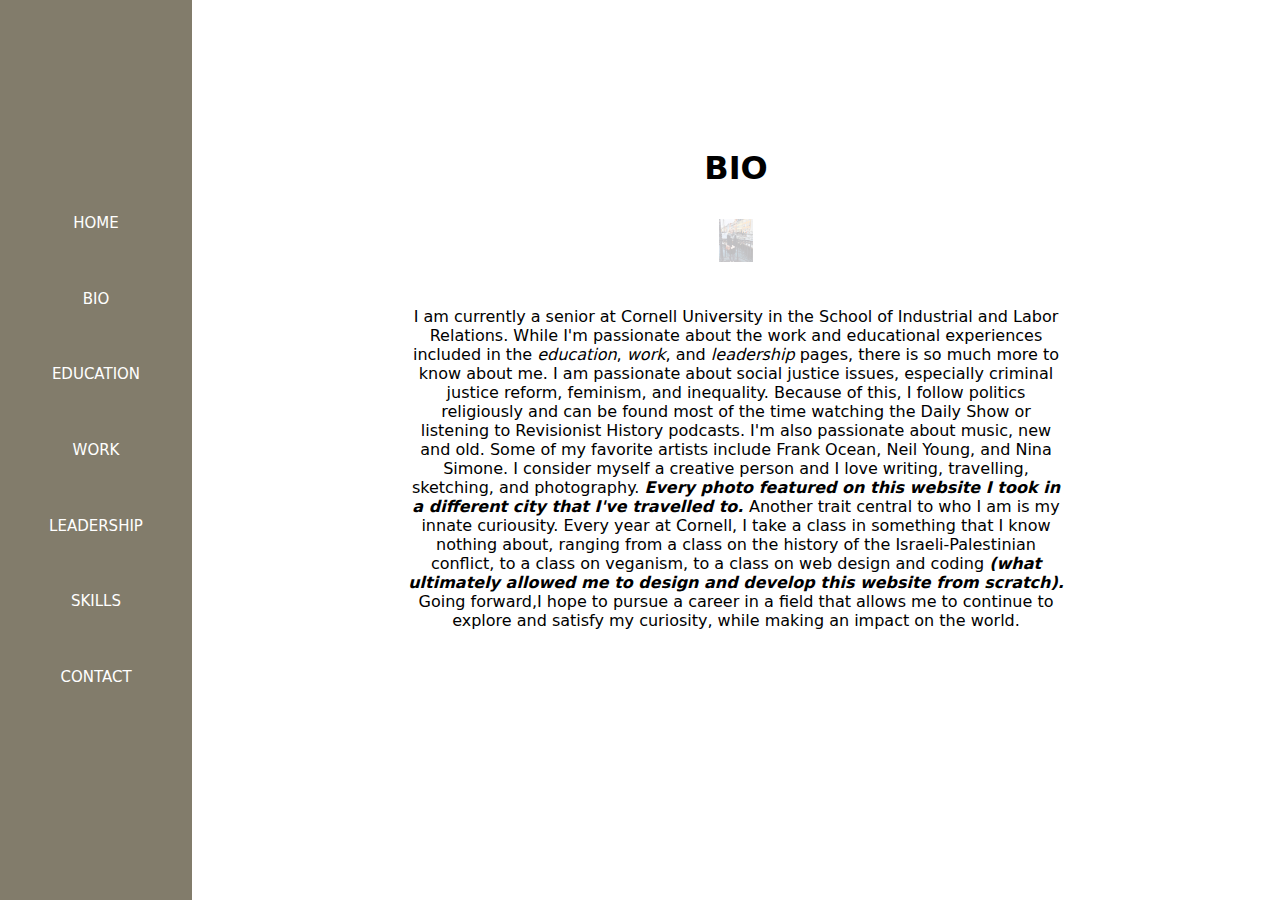
==== bio.html @ ac4cd532 "Add files via upload" ====
<!DOCTYPE html>
<html id=biopage>
<head>
  <meta charset="UTF-8">
  <title>bio</title>

  <link rel=stylesheet
    type=text/css
    href=style/all.css
    media=all />

</head>
<body>
  <h1>BIO</h1>


<nav>
    <ul>
    <li class="nav"><a class=navlink href="index.html">HOME</a></li>
    <li class="nav"><a class=navlink href="bio.html">BIO</a></li>
    <li class="nav"><a class=navlink href="education.html">EDUCATION</a></li>
    <li class="nav"><a class=navlink href="work.html">WORK</a></li>
    <li class="nav"><a class=navlink href="leadership.html">LEADERSHIP</a></li>
    <li class="nav"><a class=navlink href="skills.html">SKILLS</a></li>
    <li class="nav"><a class=navlink href="contact.html">CONTACT</a></li>
    </ul>
  </nav>


  <img id=biophoto src="images/me.jpg" alt="photo"/>
  <!-- Source: Hannah Redding -->
      <p>I am currently a senior at Cornell University in the School of Industrial and
    Labor Relations. While I'm passionate about the work and educational experiences
    included in the <a class="biolinks" href="education.html">
    education</a>, <a class="biolinks" href="work.html">work</a>,
    and <a class="biolinks" href="leadership.html">leadership</a> pages, there is so much more to know
    about me. I am passionate about social justice issues, especially criminal justice reform,
    feminism, and inequality. Because of this, I follow politics
    religiously and can be found most of the time watching the Daily Show or listening
    to Revisionist History podcasts. I'm also passionate about music, new and old.
    Some of my favorite artists include Frank Ocean,  Neil Young, and Nina Simone.
    I consider myself a creative person and I love writing, travelling, sketching,
    and photography. <span class="italicize">Every photo featured on this website I took in a different city that
    I've travelled to. </span> Another trait central to who I am is my innate curiousity.
    Every year at Cornell, I take a class in something that I know
    nothing about, ranging from a class on the history of the Israeli-Palestinian conflict,
    to a class on veganism, to a class on web design and coding <span class="italicize">
    (what ultimately allowed me to design and develop this website from scratch).</span>
    Going forward,I hope to pursue a career in a field that allows me to continue to explore and satisfy
    my curiosity, while making an impact on the world.</p>


</body>
</html>
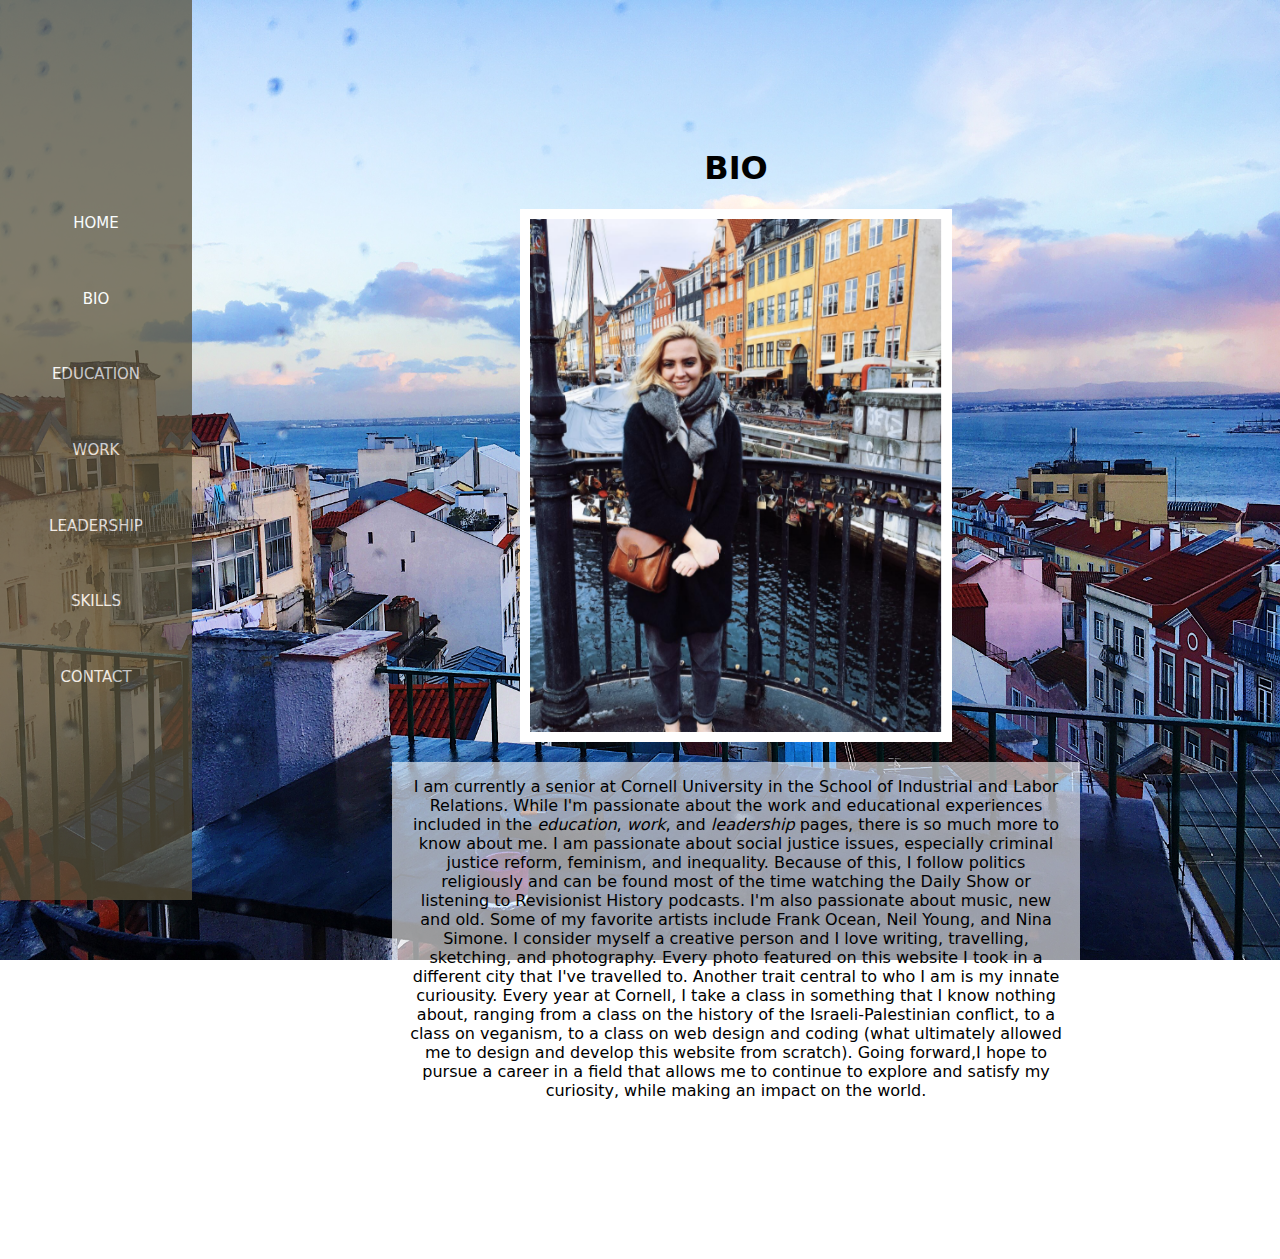
==== commit a546a5fd: "change" ====
--- a/bio.html
+++ b/bio.html
@@ -2,7 +2,7 @@
 <html id=biopage>
 <head>
   <meta charset="UTF-8">
-  <title>bio</title>
+  <title>Hannah Redding</title>
 
   <link rel=stylesheet
     type=text/css
@@ -27,26 +27,28 @@
   </nav>
 
 
-  <img id=biophoto src="images/me.jpg" alt="photo"/>
+  <img id=biophoto src="style/images/me.jpg" alt="photo"/>
   <!-- Source: Hannah Redding -->
       <p>I am currently a senior at Cornell University in the School of Industrial and
     Labor Relations. While I'm passionate about the work and educational experiences
     included in the <a class="biolinks" href="education.html">
     education</a>, <a class="biolinks" href="work.html">work</a>,
-    and <a class="biolinks" href="leadership.html">leadership</a> pages, there is so much more to know
+    and <a class="biolinks" href="leadership.html">leadership</a> pages, there
+    is so much more to know
     about me. I am passionate about social justice issues, especially criminal justice reform,
     feminism, and inequality. Because of this, I follow politics
     religiously and can be found most of the time watching the Daily Show or listening
     to Revisionist History podcasts. I'm also passionate about music, new and old.
     Some of my favorite artists include Frank Ocean,  Neil Young, and Nina Simone.
     I consider myself a creative person and I love writing, travelling, sketching,
-    and photography. <span class="italicize">Every photo featured on this website I took in a different city that
-    I've travelled to. </span> Another trait central to who I am is my innate curiousity.
+    and photography. Every photo featured on this website I took in a different city that
+    I've travelled to. Another trait central to who I am is my innate curiousity.
     Every year at Cornell, I take a class in something that I know
     nothing about, ranging from a class on the history of the Israeli-Palestinian conflict,
-    to a class on veganism, to a class on web design and coding <span class="italicize">
-    (what ultimately allowed me to design and develop this website from scratch).</span>
-    Going forward,I hope to pursue a career in a field that allows me to continue to explore and satisfy
+    to a class on veganism, to a class on web design and coding
+    (what ultimately allowed me to design and develop this website from scratch).
+    Going forward,I hope to pursue a career in a field that allows me to continue
+    to explore and satisfy
     my curiosity, while making an impact on the world.</p>
 
 
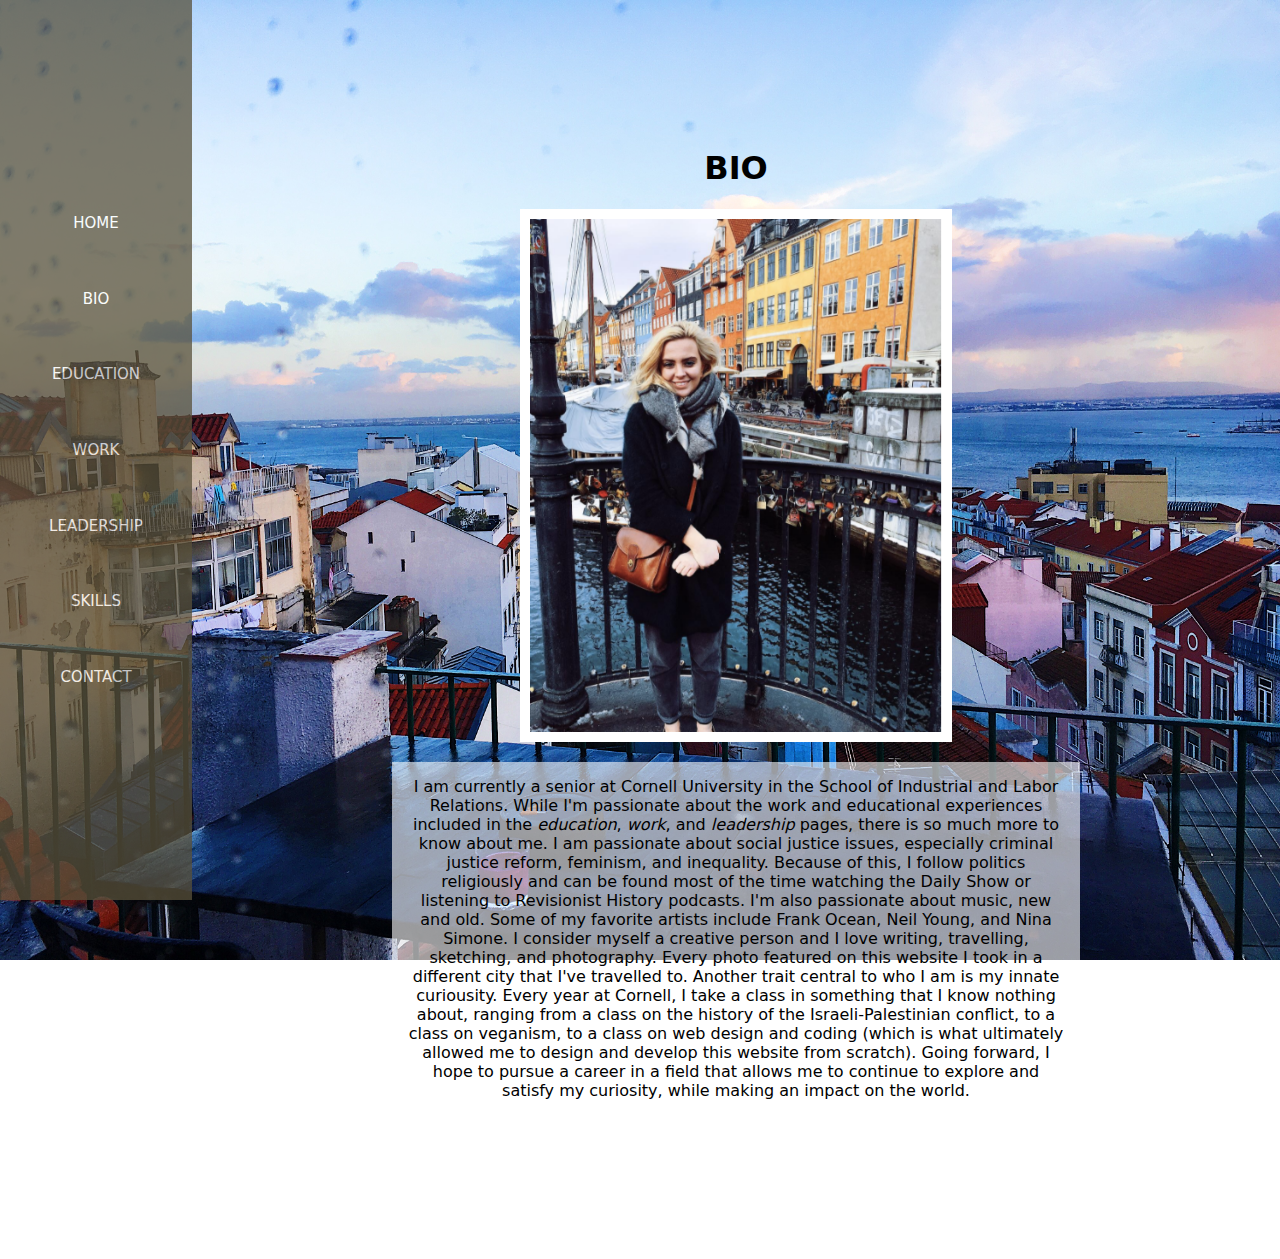
==== commit 92be8ba7: "Update bio.html" ====
--- a/bio.html
+++ b/bio.html
@@ -46,8 +46,8 @@
     Every year at Cornell, I take a class in something that I know
     nothing about, ranging from a class on the history of the Israeli-Palestinian conflict,
     to a class on veganism, to a class on web design and coding
-    (what ultimately allowed me to design and develop this website from scratch).
-    Going forward,I hope to pursue a career in a field that allows me to continue
+    (which is what ultimately allowed me to design and develop this website from scratch).
+    Going forward, I hope to pursue a career in a field that allows me to continue
     to explore and satisfy
     my curiosity, while making an impact on the world.</p>
 
